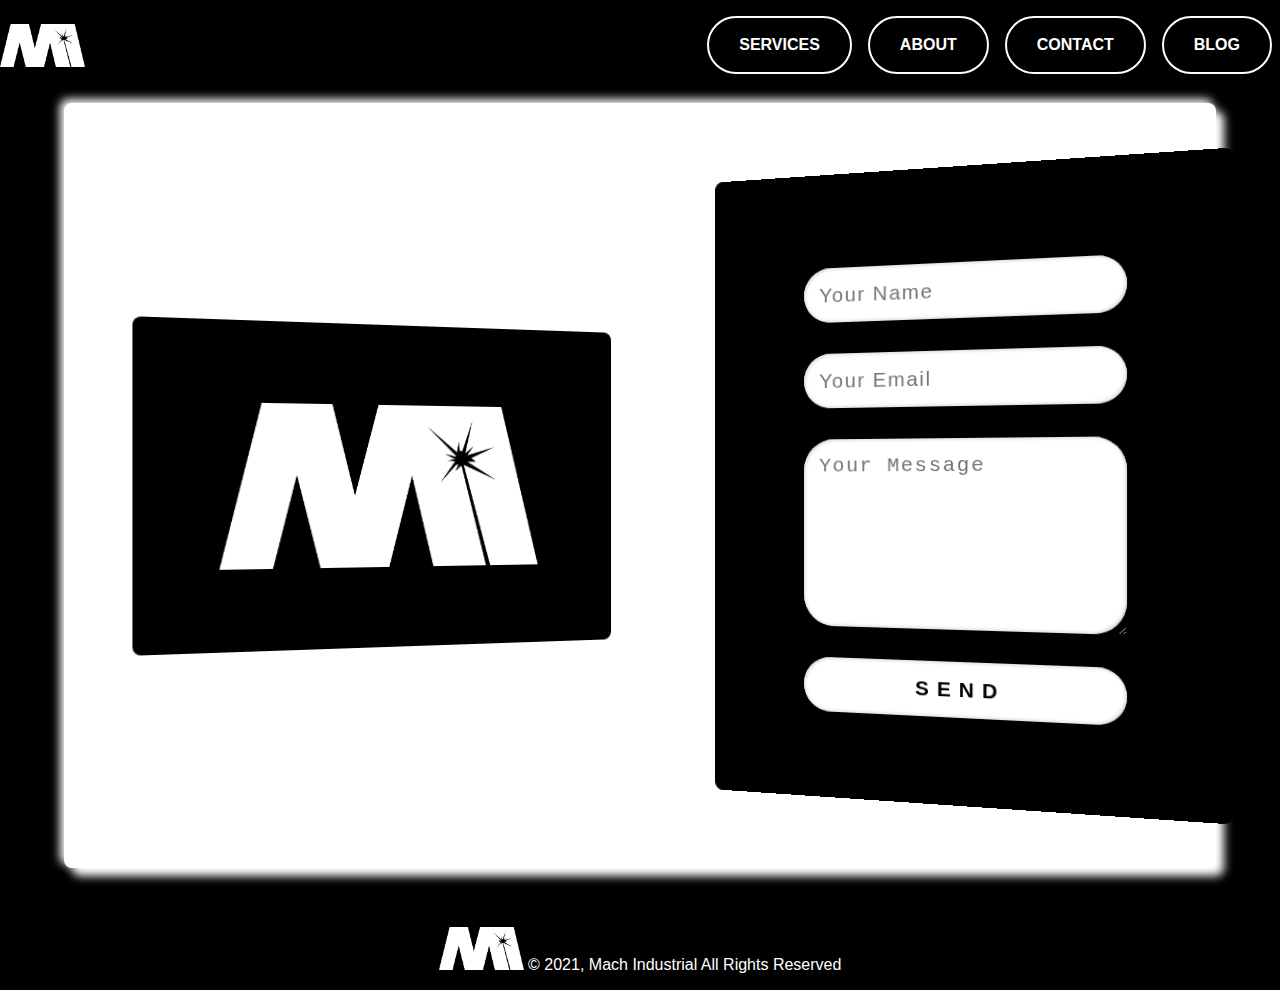
==== contact.html @ 4633dead "added contacta and services page" ====
<!DOCTYPE html>
<html lang="en">
<head>
  <meta charset="UTF-8">
  <meta http-equiv="X-UA-Compatible" content="IE=edge">
  <meta name="viewport" content="width=device-width, initial-scale=1.0">
  <title>Contact Us</title>
  <link rel="stylesheet" href="styles.css">
</head>
<body>
  <div class="header">
    <img
      src="images/Mach-Industrial-white-1.png.webp"
      alt="Logo"
      class="logo"
    />
    <ul class="nav">
      <li><a href="services.html" class="active">Services</a></li>
      <li><a href="#">About</a></li>
      <li><a href="contact.html">Contact</a></li>
      <li><a href="#">Blog</a></li>
    </ul>
  </div>
  <!-- section 4 -->
  <section class="section-4" id="contact">
    <div class="form-container">
      <img src="images/Mach-Industrial-white-1.png.webp" class="form-img" />
      <form class="contact-form">
        <input type="text" placeholder="Your Name" />
        <input type="email" placeholder="Your Email" />
        <textarea placeholder="Your Message"></textarea>
        <input type="submit" value="send" />
      </form>
    </div>
    <div class="footer">
      <div class="copyright">
        <img src="images/Mach-Industrial-white-1.png.webp" alt="logo" />
        &copy 2021, Mach Industrial All Rights Reserved
      </div>
    </div>
</body>
</html>
---- styles.css ----
body {
  margin: 0;
  padding: 0;
  font-family: Arial, Helvetica, sans-serif;
  line-height: 1.5em;
}

#site_wrap {
  background-color: white;
  height: 100vh;
  display: grid;
  grid-template-columns:
    1fr repeat(4, minmax(0, 272px))
    1fr;
  grid-gap: 0px;
  grid-template-rows: 104px, 215px, min-content, min-content, 1fr;
  grid-template-areas:
    "header header header header header header"
    "featured_header featured_header featured_header featured_header featured_header featured_header"
    ". featured_main featured_main featured_main featured_profile ."
    "content content content content content content"
    "footer footer footer footer footer footer";
}
.header {
  background-color: black;
  grid-area: header;
  display: flex;
  align-items: center;
  justify-content: space-between;
}

.header .logo {
  width: 85px;
}
.header .nav {
  list-style: none;
  padding: 0;
  display: flex;
}
.header .nav a {
  text-decoration: none;
  border: 2px solid #fff;
  border-radius: 50em;
  color: #fff;
  padding: 15px 30px;
  margin: 0 8px;
  text-transform: uppercase;
  font-weight: bold;
  display: inline-block;
}
.header .nav a:hover,
nav .active {
  background-color: #fff;
  color: #000;
}
.featured_header {
  background-image: url("images/welding.jpg");
  grid-area: featured_header;
  background-size: cover;
}
.featured_main {
  grid-area: featured_main;
}
.featured_main h1 {
  color: #000;
}
.featured_main p {
  color: #000;
}
.services {
  font-size: 30px;
  text-align: center;
}
.services li {
  list-style-type: none;
}
.featured_main .btn {
  text-decoration: none;
  background-color: #fff;
  border: 2px solid #000;
  border-radius: 50em;
  color: #000;
  padding: 15px 30px;
  margin: 0 8px;
  text-transform: uppercase;
  font-weight: bold;
  float: right;
}
.featured_main .btn-2 {
  text-decoration: none;
  background-color: #000;
  color: white;
  border: 2px solid #000;
  border-radius: 50em;
  padding: 15px 30px;
  margin: 0 8px;
  text-transform: uppercase;
  font-weight: bold;
  text-align: center;
  justify-content: center;
  align-items: center;
  display: flex;
  margin: 20px;
  padding: 20px;
}
.featured_main .btn-2:hover {
  background-color: white;
  color: black;
  border: 2px solid #000;
}
.featured_main .btn-1 {
  text-decoration: none;
  background-color: #000;
  color: white;
  border: 2px solid #000;
  border-radius: 50em;
  padding: 15px 30px;
  margin: 0 8px;
  text-transform: uppercase;
  font-weight: bold;
  float: right;
}
.featured_main .btn-1:hover {
  background-color: white;
  color: black;
  border: 2px solid #000;
}
.featured_profile {
  grid-area: featured_profile;
  padding: 2em 1em;
}
.featured_profile img {
  height: 20em;
  width: 25em;
}
.content img {
  margin: 0 5px;
  height: 10em;
  width: 20em;
  /* border-radius: 2em 2em 2em 2em; */
  padding-bottom: 1em;
  padding-right: 2em;
}
.content {
  display: flex;
  align-items: center;
  grid-area: content;
}
.footer {
  background-color: #000;
  grid-area: footer;
  color: #fff;
  text-align: center;
  padding-top: 2em;
}

.copyright img {
  width: 85px;
}
.section-4 {
  width: 100%;
  height: 100vh;
  display: flex;
  flex-direction: column;
  justify-content: space-around;
  align-items: center;
  background-color: #000;
}
.section-heading {
  color: white;
  font-size: 30px;
}
.form-container {
  height: 85vh;
  width: 90%;
  background-color: #fff;
  display: flex;
  align-items: center;
  justify-content: space-evenly;
  box-shadow: 0.5rem 0.5rem 0.6rem #fff, -0.2rem -0.2rem 0.6rem #fff;
  border-radius: 0.5rem;
  perspective: 100rem;
}
.form-img {
  width: 20rem;
  background-color: #000;
  padding: 5rem;
  margin: 5rem;
  opacity: 0.8rem;
  box-shadow: 0.5rem;
  border-radius: 0.5rem;
  transform: rotateY(20deg);
  transition: all 0.5s;
  object-fit: cover;
}

.form-img:hover {
  transform: translateY(-2rem) rotateY(20deg);
}
.contact-form {
  width: 25rem;
  height: 30rem;
  background-color: #000;
  display: flex;
  flex-direction: column;
  padding: 5rem;
  border-radius: 0.5rem;
  padding: 5rem;
  transform: rotateY(-20deg);
  transition: all 0.5s;
}
.contact-form:hover {
  transform: translateY(-2rem) rotateY(-20deg);
}

.contact-form input,
.contact-form textarea {
  margin: 1rem;
  padding: 1rem;
  font-size: 1.3rem;
  letter-spacing: 0.1rem;
  border: none;
  border-radius: 2rem;
  box-shadow: inset 0.1rem 0.1rem 0.2rem #ddd, inset -0.1rem -0.1rem 0.2rem #ddd;
}
.contact-form textarea {
  max-height: 15rem;
  min-height: 10rem;
  max-width: 100%;
  min-width: 70%;
}
.contact-form input[type="submit"] {
  background-color: #fff;
  color: #000;
  font-weight: bolder;
  letter-spacing: 0.5rem;
  cursor: pointer;
  text-transform: uppercase;
  transition: background-color 0.5s;
}
.contact-form input[type="submit"]:hover {
  background-color: #000;
  color: white;
}

/* end of section 4 */
@media screen and (max-width: 480px) {
  #site_wrap {
    grid-template-areas:
      "header header header header header header"
      "featured_header featured_header featured_header featured_header featured_header featured_header"
      "featured_main featured_main featured_main featured_main featured_main featured_main"
      "content content content content content content"
      "footer footer footer footer footer footer";
  }
  .featured_profile {
    display: none;
  }
  .header .nav {
    list-style: none;
    padding: 0;
    display: flex;
    flex-direction: column;
  }
  .header .nav a {
    margin: 0.5em;
  }
  .content {
    flex-direction: column;
  }
}
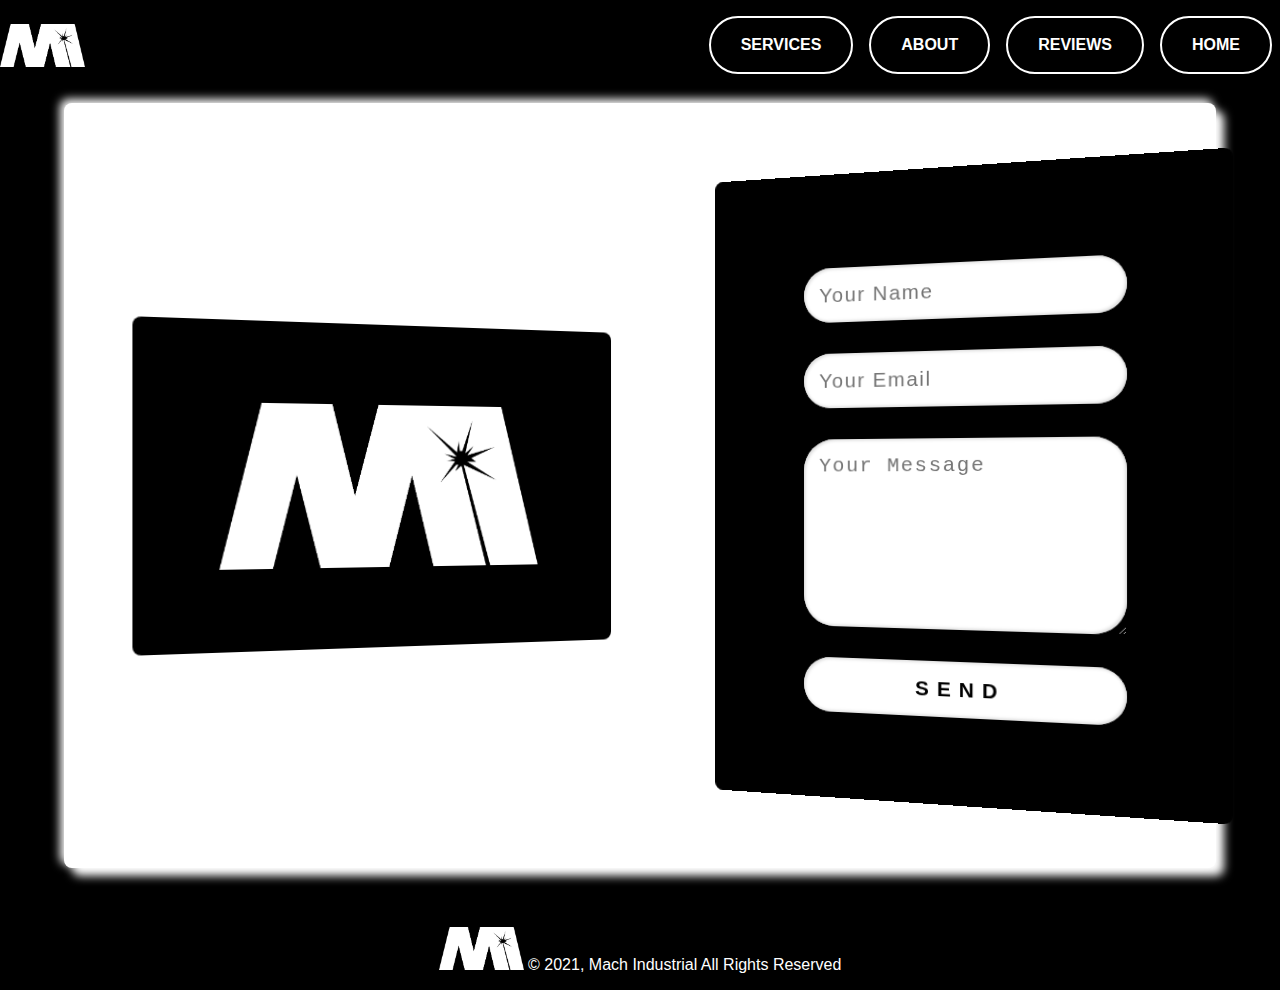
==== commit 08599d6c: "done" ====
--- a/contact.html
+++ b/contact.html
@@ -16,9 +16,9 @@
     />
     <ul class="nav">
       <li><a href="services.html" class="active">Services</a></li>
-      <li><a href="#">About</a></li>
-      <li><a href="contact.html">Contact</a></li>
-      <li><a href="#">Blog</a></li>
+      <li><a href="about-us.html">About</a></li>
+      <li><a href="review.html">Reviews</a></li>
+      <li><a href="index.html" class="active">Home</a></li>
     </ul>
   </div>
   <!-- section 4 -->
--- a/styles.css
+++ b/styles.css
@@ -242,8 +242,154 @@
   background-color: #000;
   color: white;
 }
-
+.stories {
+  padding: 10rem 0;
+  position: relative;
+}
+
+.stories-wrapper {
+  display: flex;
+  flex-direction: column;
+  align-items: center;
+}
+.story-bg {
+  background-color: rgba(238, 238, 238, 0.85);
+  padding: 5rem;
+  margin: 5rem;
+  width: 70%;
+  box-shadow: 0 2rem 5rem rgba(51, 51, 51, 0.4);
+  transform: skewX(20deg);
+}
+.story {
+  transform: skewX(-20deg);
+  display: flex;
+}
+.story-text {
+  letter-spacing: 0.1rem;
+}
+.story-image {
+  width: 15rem;
+  height: 15rem;
+  border-radius: 50%;
+  object-fit: cover;
+  margin-right: 5rem;
+}
+.story-heading {
+  font-size: 2rem;
+  text-transform: uppercase;
+  color: var(--light-grey-color);
+  margin-bottom: 1rem;
+}
+.story-paragraph {
+  font-size: 1.8rem;
+  color: var(--light-grey-color);
+}
+.story-paragraph::first-letter {
+  margin-left: 1rem;
+}
 /* end of section 4 */
+@media (max-width: 1200px) {
+  .cards-wrapper {
+    flex-direction: column;
+    align-items: center;
+  }
+  .card {
+    margin: 3rem 0;
+  }
+  .story-bg {
+    width: 85%;
+  }
+}
+
+@media (max-width: 1000px) {
+  .nav-list {
+    flex-direction: column;
+  }
+  .nav-link {
+    flex-grow: 1;
+  }
+  .header-text {
+    position: absolute;
+    top: 50%;
+    left: 50%;
+    transform: translate(-50%, -50%);
+    z-index: 10;
+  }
+  .heading {
+    font-size: 6rem;
+  }
+  .heading-paragraph {
+    font-size: 2.5rem;
+  }
+  .popular-tours-heading {
+    font-size: 6rem;
+  }
+  .story-bg {
+    transform: skewX(0);
+  }
+  .story {
+    transform: skewX(0);
+    flex-direction: column;
+    align-items: center;
+  }
+  .story-image {
+    margin-bottom: 3rem;
+  }
+  .footer-link {
+    padding: 0.3rem 2rem;
+    margin: 0 1rem;
+  }
+  @media (max-width: 800px) {
+    .header-paragraph {
+      display: none;
+    }
+    .popular-tours-heading {
+      font-size: 5rem;
+    }
+    .contact-form {
+      width: 90%;
+    }
+    .footer-list {
+      flex-direction: column;
+      align-items: center;
+    }
+    .footer-link {
+      margin: 1rem 0;
+    }
+  }
+  @media (max-width: 650px) {
+    .container {
+      margin: 0;
+    }
+    .open-navbar-icon {
+      top: 2.5rem;
+      left: 2.5rem;
+    }
+    .navbar-wrapper {
+      padding: 0;
+    }
+    .close-navbar-icon {
+      right: 4rem;
+    }
+    .header {
+      height: 100vh;
+    }
+    .contact-heading {
+      font-size: 6rem;
+    }
+    .contact-form {
+      padding: 2rem;
+      height: 40rem;
+    }
+  }
+  @media (max-width: 500px) {
+    html {
+      font-size: 45%;
+    }
+  }
+}
+/* end of responsive */
+
 @media screen and (max-width: 480px) {
   #site_wrap {
     grid-template-areas:
